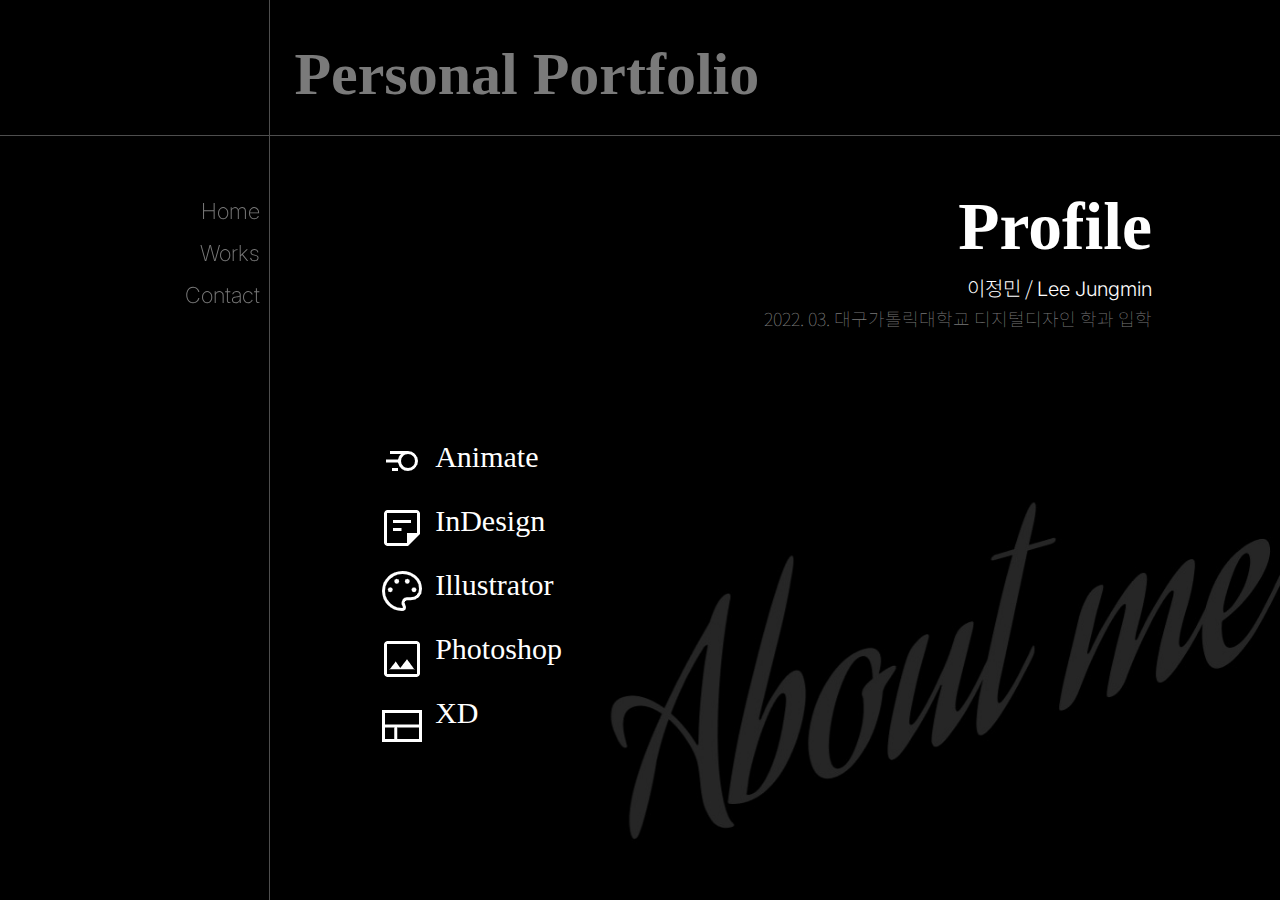
==== About me.html @ 19e83d0b "수정했음" ====
<!DOCTYPE html>  <!-- HTML5 문서임을 알려줌 -->
<html>
<head>
    <meta charset="utf-8">  <!-- 한글이 정상적으로 보이도록 설정 -->
    <meta name="viewport" content="width=device-width, initial-scale=1">  <!-- 모바일에서 콘텐츠 크기 최적화 -->
    <link rel="stylesheet" type="text/css" href="About me.css">
    <title>Personal Portfolio</title>
</head>

<body>

    <div id="line01"> 
    </div>

    <div id="line02">
        
    </div>

    <div id="header">
        <div id="navmenu">
            <a href="Main.html"><p>Home</p></a>
            <a href="Works.html"><p>Works</p></a>
            <a href="Contact.html"><p>Contact</p></a>
        </div>
        <div id="title">
            <h1>Personal Portfolio</h1>
        </div>

    </div>

    <div id="Pro">
        <h2>Profile</h2>
    </div>

    <div id="P_content01">
        <p>이정민 / <span class="etext">Lee Jungmin</span></p>
    </div>

    <div id="P_content02">
        <p>2022. 03. 대구가톨릭대학교 디지털디자인 학과 입학</p>
    </div>

    <div id="P_content03">
        <p>Animate</p>
        <p>InDesign</p>
        <p>Illustrator</p>
        <p>Photoshop</p>
        <p>XD</p>
    </div>

    <div id="picture01">
                <img src="Image/P__About_me.jpg">
    </div>

    <div class="picture-item">

        <div id="picture02">
            <img src="Image/animate.png">
        </div>
            
        <div id="picture03">
            <img src="Image/Indesign.png">
        </div>
    
        <div id="picture04">
            <img src="Image/Illustrator.png">
        </div>

        <div id="picture05">
            <img src="Image/photoshop.png">
        </div>

        <div id="picture06">
            <img src="Image/XD.png">
        </div>

    </div>
        
</body>
</html>
---- About me.css ----
/* -----------------------------------------------------------------------
타이포그래피 설정
----------------------------------------------------------------------- */

/* @font-face -> 웹폰트 사용을 위한 지시어(directive) */
/* html 파일과 같은 폴더에 들어있는 폰트 파일을 사용하는 경우 */

@import url('https://fonts.googleapis.com/css2?family=Noto+Sans+KR:wght@100;300&display=swap');

@import url('https://fonts.googleapis.com/css2?family=Inter:wght@200;300&display=swap');

body {
    margin: 0; padding: 0;
    background-color: rgb(0, 0, 0);
}


/* -----------------------------------------------------------------------
header 영역 - 로고, 메인메뉴
----------------------------------------------------------------------- */

#header {
    position: fixed;
    top: 0;
    left: 0;
    width: 100%;
    height: 36%;
    /* background-color: rgb(97, 61, 96); */
    z-index: 10000;
}
#navmenu {
    display: flex;
    flex-direction: column;
    position: absolute;
    bottom: 5%;
    left: 12.1%;
    padding-left: 2%;
    row-gap: 16px;
    text-align: right;
    /* background-color: blueviolet; */
}
#navmenu p {
    font-family: 'Inter', sans-serif;
    font-weight: 200;
    margin: 0 5px;
    
}
/* #navmenu 요소에 포함된 a 태그 스타일 설정 */
#navmenu a {
    color: rgb(122, 122, 122);
    font-size: 22px;
}
#navmenu a:link {
    text-decoration: none;
}
#navmenu a:hover {
    text-decoration: none;
    color: rgb(181, 44, 44);
}

#title {
    position: absolute;
    top: 0;
    left: 23%;
    font-size: 30px;
    color: rgb(122, 122, 122);
    /* background-color: aquamarine; */
}

#Pro {
    color: white;
    font-size: 45px;
    line-height: 160%;
    position: absolute;
    top: 15%;
    right: 10%;
    padding-left: 2%;
    /* background-color: rgb(74, 57, 35); */
}

#P_content01 {
    font-family: 'Noto Sans KR', sans-serif;
    font-weight: 300;
    color: white;
    font-size: 20px;
    line-height: 160%;
    position: absolute;
    top: 28%;
    right: 10%;
    padding-left: 2%;
    /* background-color: rgb(74, 57, 35); */
}

.etext {
    font-family: 'Inter', sans-serif;
    font-weight: 300;
}

#P_content02 {
    font-family: 'Noto Sans KR', sans-serif;
    font-weight: 100;
    color: rgb(122, 122, 122);
    font-size: 18px;
    line-height: 160%;
    position: absolute;
    top: 31.8%;
    right: 10%;
    padding-left: 2%;
    /* background-color: rgb(74, 57, 35); */
}

#P_content03 {
    position: absolute;
    font-size: 30px;
    top: 45.5%;
    left: 34%;
    color: white;
    /* background-color: blueviolet; */

}

/* -----------------------------------------------------------------------
Line 영역 - 선
----------------------------------------------------------------------- */

#line01 {
    position: absolute;
    border-top: 1.5px solid rgb(78, 78, 78);
    width: 100%;
    top: 15%;
    left: 0;
}

#line02 {
    position: absolute;
    border-right: 1.5px solid rgb(78, 78, 78);
    width: 21%;
    height: 100%;
    top: 0;
}

/* -----------------------------------------------------------------------
본문 영역
----------------------------------------------------------------------- */

#picture01 {
    display: flex;
    justify-content: end; /*아이템을 메인축(가로) 방향으로 가운데 정렬 */

    position: absolute;
    width: 64.8%;
    height: 40%;
    bottom: 6%;
    left: 35.2%;

    /* background-color: antiquewhite; */
}

#picture02 {
    display: flex;
    position: absolute;
    top: 48.5%;
    left: 29.5%;

    /* background-color: antiquewhite; */
}

#picture03 {
    display: flex;
    position: absolute;
    top: 56%;
    left: 29.5%;

    /* background-color: antiquewhite; */
}

#picture04 {
    display: flex;
    position: absolute;
    top: 63%;
    left: 29.5%;

    /* background-color: antiquewhite; */
}

#picture05 {
    display: flex;
    position: absolute;
    top: 70.5%;
    left: 29.5%;

    /* background-color: antiquewhite; */
}

#picture06 {
    display: flex;
    position: absolute;
    top: 78%;
    left: 29.5%;

    /* background-color: antiquewhite; */
}

.picture-item {
    /*width: 300px; */
    flex-basis: 300px; /* flex-basis는 메인축 방향의 기준 크기 */
    flex-grow: 0;
    flex-shrink: 0;

    /* .picture-item 클래스 요소도 flex 컨테이너로 설정 */
    display: flex;
    flex-direction: column; /* flex 메인축을 세로(column) 방향으로 설정 */
    justify-content: end;

    margin: 0 8px;
    /* border: solid 1px #000; */
}
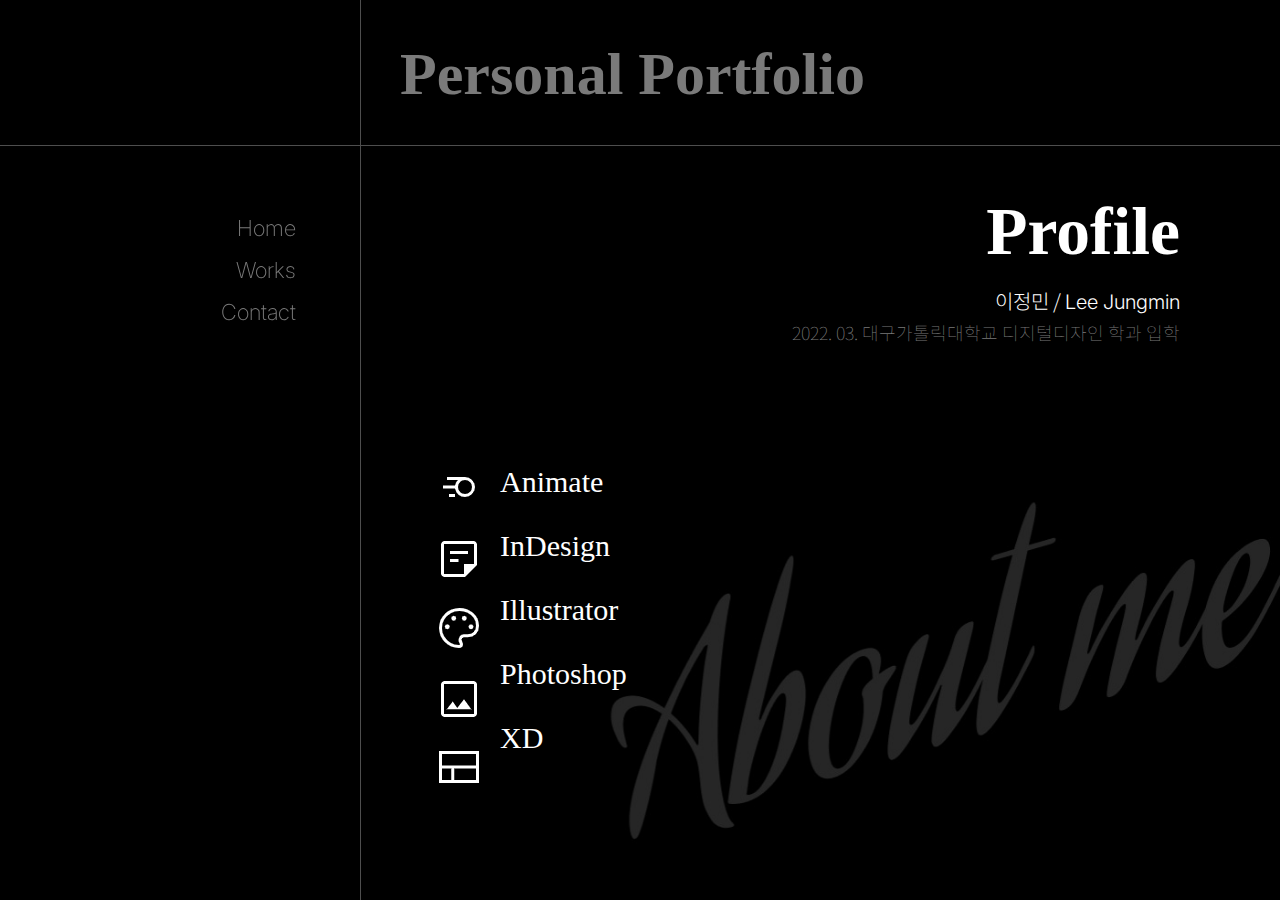
==== commit 6357aaea: "." ====
--- a/About me.html
+++ b/About me.html
@@ -18,7 +18,7 @@
 
     <div id="header">
         <div id="navmenu">
-            <a href="Main.html"><p>Home</p></a>
+            <a href="index.html"><p>Home</p></a>
             <a href="Works.html"><p>Works</p></a>
             <a href="Contact.html"><p>Contact</p></a>
         </div>
--- a/About me.css
+++ b/About me.css
@@ -24,7 +24,7 @@
     top: 0;
     left: 0;
     width: 100%;
-    height: 36%;
+    height: 342px;
     /* background-color: rgb(97, 61, 96); */
     z-index: 10000;
 }
@@ -32,8 +32,8 @@
     display: flex;
     flex-direction: column;
     position: absolute;
-    bottom: 5%;
-    left: 12.1%;
+    bottom: 17px;
+    left: 190px;
     padding-left: 2%;
     row-gap: 16px;
     text-align: right;
@@ -61,7 +61,7 @@
 #title {
     position: absolute;
     top: 0;
-    left: 23%;
+    left: 400px;
     font-size: 30px;
     color: rgb(122, 122, 122);
     /* background-color: aquamarine; */
@@ -72,8 +72,8 @@
     font-size: 45px;
     line-height: 160%;
     position: absolute;
-    top: 15%;
-    right: 10%;
+    top: 140px;
+    right: 100px;
     padding-left: 2%;
     /* background-color: rgb(74, 57, 35); */
 }
@@ -85,8 +85,8 @@
     font-size: 20px;
     line-height: 160%;
     position: absolute;
-    top: 28%;
-    right: 10%;
+    top: 265px;
+    right: 100px;
     padding-left: 2%;
     /* background-color: rgb(74, 57, 35); */
 }
@@ -103,8 +103,8 @@
     font-size: 18px;
     line-height: 160%;
     position: absolute;
-    top: 31.8%;
-    right: 10%;
+    top: 300px;
+    right: 100px;
     padding-left: 2%;
     /* background-color: rgb(74, 57, 35); */
 }
@@ -112,8 +112,8 @@
 #P_content03 {
     position: absolute;
     font-size: 30px;
-    top: 45.5%;
-    left: 34%;
+    top: 435px;
+    left: 500px;
     color: white;
     /* background-color: blueviolet; */
 
@@ -127,14 +127,14 @@
     position: absolute;
     border-top: 1.5px solid rgb(78, 78, 78);
     width: 100%;
-    top: 15%;
+    top: 145px;
     left: 0;
 }
 
 #line02 {
     position: absolute;
     border-right: 1.5px solid rgb(78, 78, 78);
-    width: 21%;
+    width: 360px;
     height: 100%;
     top: 0;
 }
@@ -152,6 +152,7 @@
     height: 40%;
     bottom: 6%;
     left: 35.2%;
+    z-index: -10000;
 
     /* background-color: antiquewhite; */
 }
@@ -159,8 +160,8 @@
 #picture02 {
     display: flex;
     position: absolute;
-    top: 48.5%;
-    left: 29.5%;
+    top: 463px;
+    left: 435px;
 
     /* background-color: antiquewhite; */
 }
@@ -168,8 +169,8 @@
 #picture03 {
     display: flex;
     position: absolute;
-    top: 56%;
-    left: 29.5%;
+    top: 535px;
+    left: 435px;
 
     /* background-color: antiquewhite; */
 }
@@ -177,8 +178,8 @@
 #picture04 {
     display: flex;
     position: absolute;
-    top: 63%;
-    left: 29.5%;
+    top: 604px;
+    left: 435px;
 
     /* background-color: antiquewhite; */
 }
@@ -186,8 +187,8 @@
 #picture05 {
     display: flex;
     position: absolute;
-    top: 70.5%;
-    left: 29.5%;
+    top: 675px;
+    left: 435px;
 
     /* background-color: antiquewhite; */
 }
@@ -195,8 +196,8 @@
 #picture06 {
     display: flex;
     position: absolute;
-    top: 78%;
-    left: 29.5%;
+    top: 743px;
+    left: 435px;
 
     /* background-color: antiquewhite; */
 }
@@ -214,4 +215,141 @@
 
     margin: 0 8px;
     /* border: solid 1px #000; */
+}
+
+
+@media screen and (max-width: 960px) {
+    #line02 {
+        width: 200px;
+    }
+
+    #title {
+        font-size: 28px;
+        left: 230px;
+        top: 5px;
+    }
+
+    #navmenu {
+        bottom: 5%;
+        left: 55px;
+        padding-left: 2%;
+    }
+
+    #Pro {
+        right: 55px;
+    }
+
+    #P_content01 {
+        right: 55px;
+    }
+
+    #P_content02 {
+        right: 55px;
+    }
+
+    #P_content03 {
+        left: 340px;
+    }
+
+    #picture01 {
+        height: 30%;
+    }
+
+    #picture02 {
+        left: 265px;
+    }
+
+    #picture03 {
+        left: 265px;
+    }
+
+    #picture04 {
+        left: 265px;
+    }
+
+    #picture05 {
+        left: 265px;
+    }
+
+    #picture06 {
+        left: 265px;
+    }
+}
+
+@media screen and (max-width: 792px) {
+    #title {
+        font-size: 25px;
+        left: 230px;
+        top: 15px;
+    }
+
+    #Pro {
+        font-size: 35px;
+        top: 170px;
+    }
+
+    #P_content01 {
+        font-size: 18px;
+    }
+
+    #P_content02 {
+        font-size: 16px;
+    }
+
+    #P_content03 {
+        font-size: 28px;
+    }
+
+    #picture01 {
+        height: 28%;
+    }
+
+    #picture02 {
+        height: 6.5%;
+        left: 260px;
+        top: 456px;
+    }
+
+    #picture03 {
+        height: 5.5%;
+        left: 264px;
+        top: 525px;
+    }
+
+    #picture04 {
+        height: 5.5%;
+        left: 264px;
+        top: 589px;
+    }
+
+    #picture05 {
+        height: 5.5%;
+        left: 264px;
+        top: 655px;
+    }
+
+    #picture06 {
+        height: 5.5%;
+        left: 264px;
+        top: 720px;
+    }
+}
+
+@media screen and (max-width: 735px) {
+
+    #line01 {
+        top: 180px;
+        width: 40.1%;
+    }
+
+    #line02 {
+        width: 380px;
+    }
+
+
+    #title{
+        left: 21px;
+        top: 0px;
+        font-size: 25px;
+    }
 }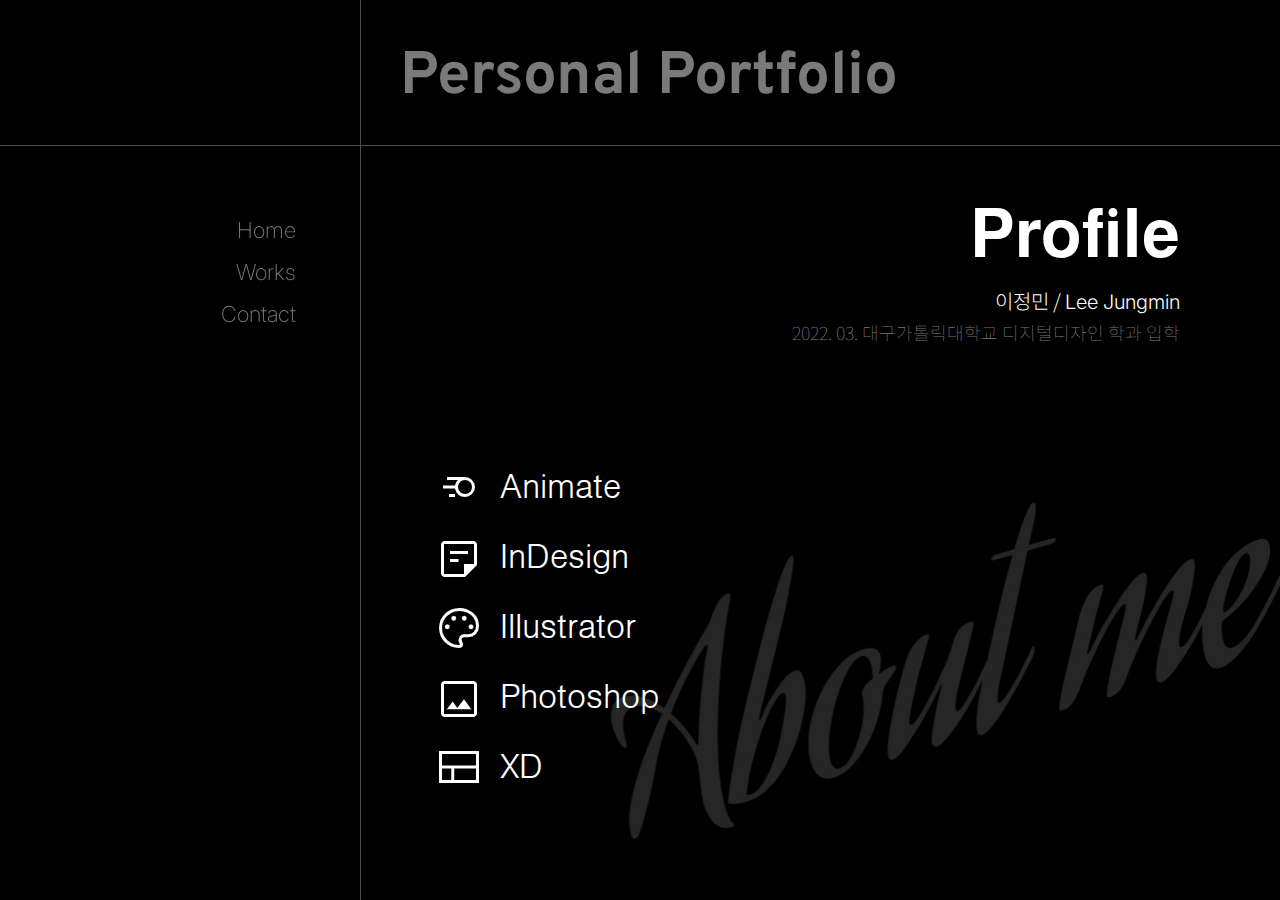
==== commit 19a1efea: "1130" ====
--- a/About me.html
+++ b/About me.html
@@ -4,24 +4,42 @@
     <meta charset="utf-8">  <!-- 한글이 정상적으로 보이도록 설정 -->
     <meta name="viewport" content="width=device-width, initial-scale=1">  <!-- 모바일에서 콘텐츠 크기 최적화 -->
     <link rel="stylesheet" type="text/css" href="About me.css">
+    <link
+        rel="stylesheet"
+        href="https://cdnjs.cloudflare.com/ajax/libs/animate.css/4.1.1/animate.min.css"
+      />
     <title>Personal Portfolio</title>
 </head>
 
 <body>
 
-    <div id="line01"> 
+    <div id="line01" class="animate__animated animate__fadeInLeft"> 
     </div>
 
-    <div id="line02">
+    <div id="line02" class="animate__animated animate__fadeInDownBig">
         
     </div>
 
     <div id="header">
-        <div id="navmenu">
+        <div id="navmenu" class="animate__animated animate__fadeInDownBig">
             <a href="index.html"><p>Home</p></a>
             <a href="Works.html"><p>Works</p></a>
             <a href="Contact.html"><p>Contact</p></a>
         </div>
+
+        <input type="checkbox" id="active">
+        <label for="active" class="menu-btn"><span></span></label>
+        <label for="active" class="close"></label>
+
+        <div class="wrapper">
+            <ul>
+                <li><a href="index.html">Home</a></li>
+                <li><a href="About me.html">About me</a></li>
+                <li><a href="Works.html">Works</a></li>
+                <li><a href="Contact.html">Contact</a></li>
+            </ul>
+        </div>
+
         <div id="title">
             <h1>Personal Portfolio</h1>
         </div>
@@ -48,7 +66,7 @@
         <p>XD</p>
     </div>
 
-    <div id="picture01">
+    <div id="picture01" class="animate__animated animate__fadeIn">
                 <img src="Image/P__About_me.jpg">
     </div>
 
--- a/About me.css
+++ b/About me.css
@@ -8,6 +8,24 @@
 @import url('https://fonts.googleapis.com/css2?family=Noto+Sans+KR:wght@100;300&display=swap');
 
 @import url('https://fonts.googleapis.com/css2?family=Inter:wght@200;300&display=swap');
+
+@import url('https://fonts.googleapis.com/css2?family=Almarai&display=swap');
+
+@import url('https://fonts.googleapis.com/css2?family=Almarai:wght@300&display=swap');
+
+@import url('https://fonts.googleapis.com/css2?family=Overpass:wght@400;500;600&display=swap');
+
+:root {
+    --primary-color: rgb(181, 44, 44);
+    --primary-bg-color: #000000;
+}
+
+
+
+html {
+    scroll-behavior: smooth; /* 스크롤 시 부드럽게 이동 */
+}
+
 
 body {
     margin: 0; padding: 0;
@@ -32,12 +50,14 @@
     display: flex;
     flex-direction: column;
     position: absolute;
-    bottom: 17px;
+    bottom: 15px;
     left: 190px;
     padding-left: 2%;
     row-gap: 16px;
     text-align: right;
     /* background-color: blueviolet; */
+
+    animation-duration: 3s;
 }
 #navmenu p {
     font-family: 'Inter', sans-serif;
@@ -60,6 +80,8 @@
 
 #title {
     position: absolute;
+    font-family: 'Overpass', sans-serif;
+    font-weight: 600;
     top: 0;
     left: 400px;
     font-size: 30px;
@@ -68,11 +90,12 @@
 }
 
 #Pro {
+    font-family: 'Almarai', sans-serif;
     color: white;
     font-size: 45px;
     line-height: 160%;
     position: absolute;
-    top: 140px;
+    top: 142px;
     right: 100px;
     padding-left: 2%;
     /* background-color: rgb(74, 57, 35); */
@@ -110,8 +133,10 @@
 }
 
 #P_content03 {
-    position: absolute;
-    font-size: 30px;
+    font-family: 'Almarai', sans-serif;
+    font-weight: 300;
+    position: absolute;
+    font-size: 33px;
     top: 435px;
     left: 500px;
     color: white;
@@ -129,6 +154,8 @@
     width: 100%;
     top: 145px;
     left: 0;
+
+    animation-duration: 2s;
 }
 
 #line02 {
@@ -137,6 +164,8 @@
     width: 360px;
     height: 100%;
     top: 0;
+
+    animation-duration: 2s;
 }
 
 /* -----------------------------------------------------------------------
@@ -151,10 +180,11 @@
     width: 64.8%;
     height: 40%;
     bottom: 6%;
-    left: 35.2%;
+    right: 0;
     z-index: -10000;
-
-    /* background-color: antiquewhite; */
+    /* background-color: antiquewhite; */
+
+    animation-duration: 2s;
 }
 
 #picture02 {
@@ -217,139 +247,234 @@
     /* border: solid 1px #000; */
 }
 
-
-@media screen and (max-width: 960px) {
+/* 햄버거 메뉴 아이콘 */
+.menu-btn{
+    display: none;
+    position: absolute;
+    z-index: 2;
+    left: 15px;
+    top: 20px;
+    height: 50px;
+    width: 50px;
+    text-align: center;
+    line-height: 50px;
+    border-radius: 50%;
+    font-size: 20px;
+    cursor: pointer;
+    transition: all 0.3s ease-in-out;
+}
+.menu-btn span,
+.menu-btn:before,
+.menu-btn:after{
+    content: "";
+    position: absolute;
+    top: calc(50% - 1px);
+    left: 30%;
+    width: 40%;
+    border-bottom: 2px solid #ffffff;
+    transition: transform .6s cubic-bezier(0.215, 0.61, 0.355, 1);
+}
+.menu-btn:before{
+    transform: translateY(-8px);
+}
+.menu-btn:after{
+    transform: translateY(8px);
+}
+
+/* 닫기 아이콘 */
+.close {
+    z-index: 1;
+    width: 100%;
+    height: 100%;
+    pointer-events: none;
+    transition: background .6s;
+}
+  
+#active:checked + .menu-btn span {
+    transform: scaleX(0);
+}
+#active:checked + .menu-btn:before {
+    transform: rotate(45deg);
+    border-color: #fff;
+}
+#active:checked + .menu-btn:after {
+    transform: rotate(-45deg);
+    border-color: #fff;
+}
+
+.wrapper{
+    position: fixed;
+    top: 0;
+    left: -100%;
+    height: 100%;
+    width: 100%;
+    background: var(--primary-bg-color);
+    transition: all 0.3s ease-in-out;
+}
+#active:checked ~ .wrapper{
+    left:0;
+}
+
+#active:checked + .menu-btn span {
+	transform: scaleX(0);
+}
+#active:checked + .menu-btn:before {
+	transform: rotate(45deg);
+    border-color: #ffffff;
+}
+#active:checked + .menu-btn:after {
+	transform: rotate(-45deg);
+    border-color: #ffffff;
+}
+
+.wrapper ul{
+    position: absolute;
+    top: 50%;
+    left: 50%;
+    height: 90%;
+    transform: translate(-50%, -50%);
+    padding-top: 80px;
+    list-style: none;
+    text-align: center;
+}
+.wrapper ul li{
+    width: 200px;
+    height: 60px;
+}
+.wrapper ul li a{
+    position: relative;
+    text-decoration: none;
+    font-family: 'Inter', sans-serif;
+    top: 100px;
+    font-size: 23px;
+    color: #ffffff;
+}
+.wrapper ul li a:hover{
+    color: var(--primary-color);
+   /* text-decoration: underline; */
+}
+
+/* 체크박스 숨기기 */
+input[type="checkbox"]{
+    display: none;
+}
+
+
+
+@media screen and (max-width: 1015px) {
+    
+    #line01 {
+        top: 85px;
+        width: 100%;
+    }
+
     #line02 {
-        width: 200px;
+        width: 78px;
+        height: 86px;
     }
 
     #title {
-        font-size: 28px;
-        left: 230px;
-        top: 5px;
+        width: 100%;
+        text-align: center;
+        margin: 0 auto;
+        padding-top: 1px;
+        padding-bottom: 1px;
+        left: 0;
+        font-size: 19px;
+        /* background-color: bisque; */
     }
 
     #navmenu {
-        bottom: 5%;
-        left: 55px;
+        display: none;
+        transform: translateX(-50%);
+        flex-direction: row;
+        column-gap: 70px;
+        top: 98px;
+        left: 70px;
         padding-left: 2%;
     }
 
     #Pro {
-        right: 55px;
+        font-family: 'Almarai', sans-serif;
+        font-size: 29px;
+        top: 135px;
+        left: 10px;
     }
 
     #P_content01 {
-        right: 55px;
+        font-size: 17px;
+        top: 216px;
+        left: 10px;
     }
 
     #P_content02 {
-        right: 55px;
+        font-size: 15px;
+        top: 246px;
+        left: 10px;
     }
 
     #P_content03 {
-        left: 340px;
+        font-size: 27px;
+        top: 364px;
+        left: 90px;
     }
 
     #picture01 {
-        height: 30%;
-    }
-
-    #picture02 {
-        left: 265px;
-    }
-
-    #picture03 {
-        left: 265px;
-    }
-
-    #picture04 {
-        left: 265px;
-    }
-
-    #picture05 {
-        left: 265px;
-    }
-
-    #picture06 {
-        left: 265px;
-    }
-}
-
-@media screen and (max-width: 792px) {
-    #title {
-        font-size: 25px;
-        left: 230px;
-        top: 15px;
-    }
-
-    #Pro {
-        font-size: 35px;
-        top: 170px;
-    }
-
-    #P_content01 {
-        font-size: 18px;
-    }
-
-    #P_content02 {
-        font-size: 16px;
-    }
-
-    #P_content03 {
-        font-size: 28px;
-    }
-
-    #picture01 {
-        height: 28%;
+        height: 20%;
+        bottom: 18%;
     }
 
     #picture02 {
         height: 6.5%;
-        left: 260px;
-        top: 456px;
+        left: 15px;
+        top: 375px;
     }
 
     #picture03 {
-        height: 5.5%;
-        left: 264px;
-        top: 525px;
+        height: 5.3%;
+        left: 21px;
+        top: 435px;
     }
 
     #picture04 {
-        height: 5.5%;
-        left: 264px;
-        top: 589px;
+        height: 5.3%;
+        left: 20px;
+        top: 495px;
     }
 
     #picture05 {
-        height: 5.5%;
-        left: 264px;
-        top: 655px;
+        height: 5.3%;
+        left: 20px;
+        top: 555px;
     }
 
     #picture06 {
-        height: 5.5%;
-        left: 264px;
-        top: 720px;
-    }
-}
-
-@media screen and (max-width: 735px) {
-
-    #line01 {
-        top: 180px;
-        width: 40.1%;
-    }
-
-    #line02 {
-        width: 380px;
-    }
-
-
-    #title{
-        left: 21px;
-        top: 0px;
-        font-size: 25px;
-    }
+        height: 5.2%;
+        left: 19px;
+        top: 612px;
+    }
+
+    .menu-btn {
+        display: block;
+    }
+}
+
+@media screen and (max-width: 480px) {
+    #title {
+        width: 100%;
+        text-align: center;
+        margin: 0;
+        padding-top: 1px;
+        padding-bottom: 1px;
+        left: 40px;
+        font-size: 17px;
+        /* background-color: bisque; */
+    }
+
+    #P_content03 {
+        font-size: 27px;
+        top: 358px;
+        left: 90px;
+    }
+
 }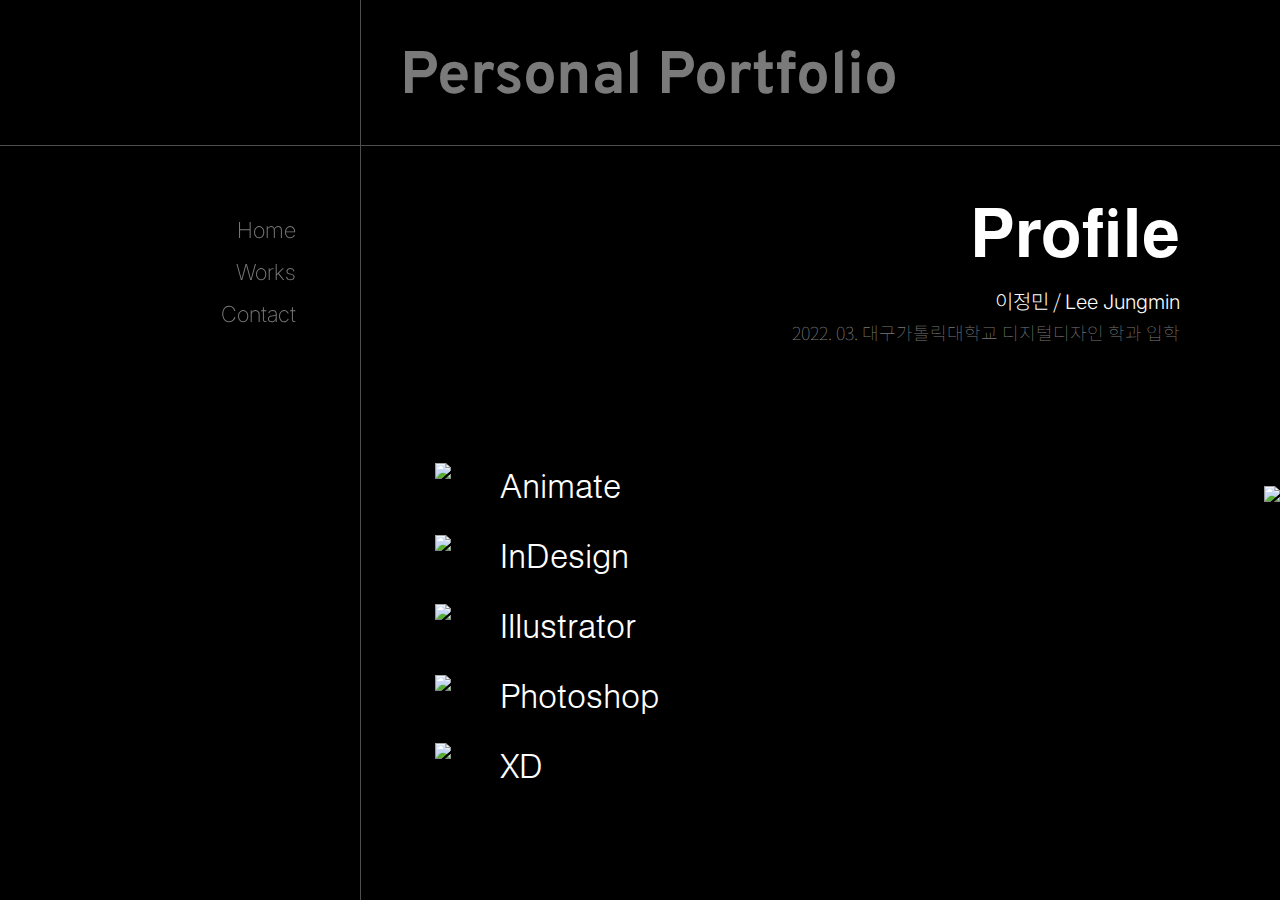
==== commit a8f73cb8: "Add files via upload" ====
--- a/About me.html
+++ b/About me.html
@@ -1,98 +1,98 @@
-<!DOCTYPE html>  <!-- HTML5 문서임을 알려줌 -->
-<html>
-<head>
-    <meta charset="utf-8">  <!-- 한글이 정상적으로 보이도록 설정 -->
-    <meta name="viewport" content="width=device-width, initial-scale=1">  <!-- 모바일에서 콘텐츠 크기 최적화 -->
-    <link rel="stylesheet" type="text/css" href="About me.css">
-    <link
-        rel="stylesheet"
-        href="https://cdnjs.cloudflare.com/ajax/libs/animate.css/4.1.1/animate.min.css"
-      />
-    <title>Personal Portfolio</title>
-</head>
-
-<body>
-
-    <div id="line01" class="animate__animated animate__fadeInLeft"> 
-    </div>
-
-    <div id="line02" class="animate__animated animate__fadeInDownBig">
-        
-    </div>
-
-    <div id="header">
-        <div id="navmenu" class="animate__animated animate__fadeInDownBig">
-            <a href="index.html"><p>Home</p></a>
-            <a href="Works.html"><p>Works</p></a>
-            <a href="Contact.html"><p>Contact</p></a>
-        </div>
-
-        <input type="checkbox" id="active">
-        <label for="active" class="menu-btn"><span></span></label>
-        <label for="active" class="close"></label>
-
-        <div class="wrapper">
-            <ul>
-                <li><a href="index.html">Home</a></li>
-                <li><a href="About me.html">About me</a></li>
-                <li><a href="Works.html">Works</a></li>
-                <li><a href="Contact.html">Contact</a></li>
-            </ul>
-        </div>
-
-        <div id="title">
-            <h1>Personal Portfolio</h1>
-        </div>
-
-    </div>
-
-    <div id="Pro">
-        <h2>Profile</h2>
-    </div>
-
-    <div id="P_content01">
-        <p>이정민 / <span class="etext">Lee Jungmin</span></p>
-    </div>
-
-    <div id="P_content02">
-        <p>2022. 03. 대구가톨릭대학교 디지털디자인 학과 입학</p>
-    </div>
-
-    <div id="P_content03">
-        <p>Animate</p>
-        <p>InDesign</p>
-        <p>Illustrator</p>
-        <p>Photoshop</p>
-        <p>XD</p>
-    </div>
-
-    <div id="picture01" class="animate__animated animate__fadeIn">
-                <img src="Image/P__About_me.jpg">
-    </div>
-
-    <div class="picture-item">
-
-        <div id="picture02">
-            <img src="Image/animate.png">
-        </div>
-            
-        <div id="picture03">
-            <img src="Image/Indesign.png">
-        </div>
-    
-        <div id="picture04">
-            <img src="Image/Illustrator.png">
-        </div>
-
-        <div id="picture05">
-            <img src="Image/photoshop.png">
-        </div>
-
-        <div id="picture06">
-            <img src="Image/XD.png">
-        </div>
-
-    </div>
-        
-</body>
+<!DOCTYPE html>  <!-- HTML5 문서임을 알려줌 -->
+<html>
+<head>
+    <meta charset="utf-8">  <!-- 한글이 정상적으로 보이도록 설정 -->
+    <meta name="viewport" content="width=device-width, initial-scale=1">  <!-- 모바일에서 콘텐츠 크기 최적화 -->
+    <link rel="stylesheet" type="text/css" href="About me.css">
+    <link
+        rel="stylesheet"
+        href="https://cdnjs.cloudflare.com/ajax/libs/animate.css/4.1.1/animate.min.css"
+      />
+    <title>Personal Portfolio</title>
+</head>
+
+<body>
+
+    <div id="line01" class="animate__animated animate__fadeInLeft"> 
+    </div>
+
+    <div id="line02" class="animate__animated animate__fadeInDownBig">
+        
+    </div>
+
+    <div id="header">
+        <div id="navmenu" class="animate__animated animate__fadeInDownBig">
+            <a href="index.html"><p>Home</p></a>
+            <a href="Works.html"><p>Works</p></a>
+            <a href="Contact.html"><p>Contact</p></a>
+        </div>
+
+        <input type="checkbox" id="active">
+        <label for="active" class="menu-btn"><span></span></label>
+        <label for="active" class="close"></label>
+
+        <div class="wrapper">
+            <ul>
+                <li><a href="index.html">Home</a></li>
+                <li><a href="About me.html">About me</a></li>
+                <li><a href="Works.html">Works</a></li>
+                <li><a href="Contact.html">Contact</a></li>
+            </ul>
+        </div>
+
+        <div id="title">
+            <h1>Personal Portfolio</h1>
+        </div>
+
+    </div>
+
+    <div id="Pro">
+        <h2>Profile</h2>
+    </div>
+
+    <div id="P_content01">
+        <p>이정민 / <span class="etext">Lee Jungmin</span></p>
+    </div>
+
+    <div id="P_content02">
+        <p>2022. 03. 대구가톨릭대학교 디지털디자인 학과 입학</p>
+    </div>
+
+    <div id="P_content03">
+        <p>Animate</p>
+        <p>InDesign</p>
+        <p>Illustrator</p>
+        <p>Photoshop</p>
+        <p>XD</p>
+    </div>
+
+    <div id="picture01" class="animate__animated animate__fadeIn">
+                <img src="Image/P__About_me.jpg">
+    </div>
+
+    <div class="picture-item">
+
+        <div id="picture02">
+            <img src="Image/animate.png">
+        </div>
+            
+        <div id="picture03">
+            <img src="Image/Indesign.png">
+        </div>
+    
+        <div id="picture04">
+            <img src="Image/Illustrator.png">
+        </div>
+
+        <div id="picture05">
+            <img src="Image/photoshop.png">
+        </div>
+
+        <div id="picture06">
+            <img src="Image/XD.png">
+        </div>
+
+    </div>
+        
+</body>
 </html>--- a/About me.css
+++ b/About me.css
@@ -1,480 +1,480 @@
-/* -----------------------------------------------------------------------
-타이포그래피 설정
------------------------------------------------------------------------ */
-
-/* @font-face -> 웹폰트 사용을 위한 지시어(directive) */
-/* html 파일과 같은 폴더에 들어있는 폰트 파일을 사용하는 경우 */
-
-@import url('https://fonts.googleapis.com/css2?family=Noto+Sans+KR:wght@100;300&display=swap');
-
-@import url('https://fonts.googleapis.com/css2?family=Inter:wght@200;300&display=swap');
-
-@import url('https://fonts.googleapis.com/css2?family=Almarai&display=swap');
-
-@import url('https://fonts.googleapis.com/css2?family=Almarai:wght@300&display=swap');
-
-@import url('https://fonts.googleapis.com/css2?family=Overpass:wght@400;500;600&display=swap');
-
-:root {
-    --primary-color: rgb(181, 44, 44);
-    --primary-bg-color: #000000;
-}
-
-
-
-html {
-    scroll-behavior: smooth; /* 스크롤 시 부드럽게 이동 */
-}
-
-
-body {
-    margin: 0; padding: 0;
-    background-color: rgb(0, 0, 0);
-}
-
-
-/* -----------------------------------------------------------------------
-header 영역 - 로고, 메인메뉴
------------------------------------------------------------------------ */
-
-#header {
-    position: fixed;
-    top: 0;
-    left: 0;
-    width: 100%;
-    height: 342px;
-    /* background-color: rgb(97, 61, 96); */
-    z-index: 10000;
-}
-#navmenu {
-    display: flex;
-    flex-direction: column;
-    position: absolute;
-    bottom: 15px;
-    left: 190px;
-    padding-left: 2%;
-    row-gap: 16px;
-    text-align: right;
-    /* background-color: blueviolet; */
-
-    animation-duration: 3s;
-}
-#navmenu p {
-    font-family: 'Inter', sans-serif;
-    font-weight: 200;
-    margin: 0 5px;
-    
-}
-/* #navmenu 요소에 포함된 a 태그 스타일 설정 */
-#navmenu a {
-    color: rgb(122, 122, 122);
-    font-size: 22px;
-}
-#navmenu a:link {
-    text-decoration: none;
-}
-#navmenu a:hover {
-    text-decoration: none;
-    color: rgb(181, 44, 44);
-}
-
-#title {
-    position: absolute;
-    font-family: 'Overpass', sans-serif;
-    font-weight: 600;
-    top: 0;
-    left: 400px;
-    font-size: 30px;
-    color: rgb(122, 122, 122);
-    /* background-color: aquamarine; */
-}
-
-#Pro {
-    font-family: 'Almarai', sans-serif;
-    color: white;
-    font-size: 45px;
-    line-height: 160%;
-    position: absolute;
-    top: 142px;
-    right: 100px;
-    padding-left: 2%;
-    /* background-color: rgb(74, 57, 35); */
-}
-
-#P_content01 {
-    font-family: 'Noto Sans KR', sans-serif;
-    font-weight: 300;
-    color: white;
-    font-size: 20px;
-    line-height: 160%;
-    position: absolute;
-    top: 265px;
-    right: 100px;
-    padding-left: 2%;
-    /* background-color: rgb(74, 57, 35); */
-}
-
-.etext {
-    font-family: 'Inter', sans-serif;
-    font-weight: 300;
-}
-
-#P_content02 {
-    font-family: 'Noto Sans KR', sans-serif;
-    font-weight: 100;
-    color: rgb(122, 122, 122);
-    font-size: 18px;
-    line-height: 160%;
-    position: absolute;
-    top: 300px;
-    right: 100px;
-    padding-left: 2%;
-    /* background-color: rgb(74, 57, 35); */
-}
-
-#P_content03 {
-    font-family: 'Almarai', sans-serif;
-    font-weight: 300;
-    position: absolute;
-    font-size: 33px;
-    top: 435px;
-    left: 500px;
-    color: white;
-    /* background-color: blueviolet; */
-
-}
-
-/* -----------------------------------------------------------------------
-Line 영역 - 선
------------------------------------------------------------------------ */
-
-#line01 {
-    position: absolute;
-    border-top: 1.5px solid rgb(78, 78, 78);
-    width: 100%;
-    top: 145px;
-    left: 0;
-
-    animation-duration: 2s;
-}
-
-#line02 {
-    position: absolute;
-    border-right: 1.5px solid rgb(78, 78, 78);
-    width: 360px;
-    height: 100%;
-    top: 0;
-
-    animation-duration: 2s;
-}
-
-/* -----------------------------------------------------------------------
-본문 영역
------------------------------------------------------------------------ */
-
-#picture01 {
-    display: flex;
-    justify-content: end; /*아이템을 메인축(가로) 방향으로 가운데 정렬 */
-
-    position: absolute;
-    width: 64.8%;
-    height: 40%;
-    bottom: 6%;
-    right: 0;
-    z-index: -10000;
-    /* background-color: antiquewhite; */
-
-    animation-duration: 2s;
-}
-
-#picture02 {
-    display: flex;
-    position: absolute;
-    top: 463px;
-    left: 435px;
-
-    /* background-color: antiquewhite; */
-}
-
-#picture03 {
-    display: flex;
-    position: absolute;
-    top: 535px;
-    left: 435px;
-
-    /* background-color: antiquewhite; */
-}
-
-#picture04 {
-    display: flex;
-    position: absolute;
-    top: 604px;
-    left: 435px;
-
-    /* background-color: antiquewhite; */
-}
-
-#picture05 {
-    display: flex;
-    position: absolute;
-    top: 675px;
-    left: 435px;
-
-    /* background-color: antiquewhite; */
-}
-
-#picture06 {
-    display: flex;
-    position: absolute;
-    top: 743px;
-    left: 435px;
-
-    /* background-color: antiquewhite; */
-}
-
-.picture-item {
-    /*width: 300px; */
-    flex-basis: 300px; /* flex-basis는 메인축 방향의 기준 크기 */
-    flex-grow: 0;
-    flex-shrink: 0;
-
-    /* .picture-item 클래스 요소도 flex 컨테이너로 설정 */
-    display: flex;
-    flex-direction: column; /* flex 메인축을 세로(column) 방향으로 설정 */
-    justify-content: end;
-
-    margin: 0 8px;
-    /* border: solid 1px #000; */
-}
-
-/* 햄버거 메뉴 아이콘 */
-.menu-btn{
-    display: none;
-    position: absolute;
-    z-index: 2;
-    left: 15px;
-    top: 20px;
-    height: 50px;
-    width: 50px;
-    text-align: center;
-    line-height: 50px;
-    border-radius: 50%;
-    font-size: 20px;
-    cursor: pointer;
-    transition: all 0.3s ease-in-out;
-}
-.menu-btn span,
-.menu-btn:before,
-.menu-btn:after{
-    content: "";
-    position: absolute;
-    top: calc(50% - 1px);
-    left: 30%;
-    width: 40%;
-    border-bottom: 2px solid #ffffff;
-    transition: transform .6s cubic-bezier(0.215, 0.61, 0.355, 1);
-}
-.menu-btn:before{
-    transform: translateY(-8px);
-}
-.menu-btn:after{
-    transform: translateY(8px);
-}
-
-/* 닫기 아이콘 */
-.close {
-    z-index: 1;
-    width: 100%;
-    height: 100%;
-    pointer-events: none;
-    transition: background .6s;
-}
-  
-#active:checked + .menu-btn span {
-    transform: scaleX(0);
-}
-#active:checked + .menu-btn:before {
-    transform: rotate(45deg);
-    border-color: #fff;
-}
-#active:checked + .menu-btn:after {
-    transform: rotate(-45deg);
-    border-color: #fff;
-}
-
-.wrapper{
-    position: fixed;
-    top: 0;
-    left: -100%;
-    height: 100%;
-    width: 100%;
-    background: var(--primary-bg-color);
-    transition: all 0.3s ease-in-out;
-}
-#active:checked ~ .wrapper{
-    left:0;
-}
-
-#active:checked + .menu-btn span {
-	transform: scaleX(0);
-}
-#active:checked + .menu-btn:before {
-	transform: rotate(45deg);
-    border-color: #ffffff;
-}
-#active:checked + .menu-btn:after {
-	transform: rotate(-45deg);
-    border-color: #ffffff;
-}
-
-.wrapper ul{
-    position: absolute;
-    top: 50%;
-    left: 50%;
-    height: 90%;
-    transform: translate(-50%, -50%);
-    padding-top: 80px;
-    list-style: none;
-    text-align: center;
-}
-.wrapper ul li{
-    width: 200px;
-    height: 60px;
-}
-.wrapper ul li a{
-    position: relative;
-    text-decoration: none;
-    font-family: 'Inter', sans-serif;
-    top: 100px;
-    font-size: 23px;
-    color: #ffffff;
-}
-.wrapper ul li a:hover{
-    color: var(--primary-color);
-   /* text-decoration: underline; */
-}
-
-/* 체크박스 숨기기 */
-input[type="checkbox"]{
-    display: none;
-}
-
-
-
-@media screen and (max-width: 1015px) {
-    
-    #line01 {
-        top: 85px;
-        width: 100%;
-    }
-
-    #line02 {
-        width: 78px;
-        height: 86px;
-    }
-
-    #title {
-        width: 100%;
-        text-align: center;
-        margin: 0 auto;
-        padding-top: 1px;
-        padding-bottom: 1px;
-        left: 0;
-        font-size: 19px;
-        /* background-color: bisque; */
-    }
-
-    #navmenu {
-        display: none;
-        transform: translateX(-50%);
-        flex-direction: row;
-        column-gap: 70px;
-        top: 98px;
-        left: 70px;
-        padding-left: 2%;
-    }
-
-    #Pro {
-        font-family: 'Almarai', sans-serif;
-        font-size: 29px;
-        top: 135px;
-        left: 10px;
-    }
-
-    #P_content01 {
-        font-size: 17px;
-        top: 216px;
-        left: 10px;
-    }
-
-    #P_content02 {
-        font-size: 15px;
-        top: 246px;
-        left: 10px;
-    }
-
-    #P_content03 {
-        font-size: 27px;
-        top: 364px;
-        left: 90px;
-    }
-
-    #picture01 {
-        height: 20%;
-        bottom: 18%;
-    }
-
-    #picture02 {
-        height: 6.5%;
-        left: 15px;
-        top: 375px;
-    }
-
-    #picture03 {
-        height: 5.3%;
-        left: 21px;
-        top: 435px;
-    }
-
-    #picture04 {
-        height: 5.3%;
-        left: 20px;
-        top: 495px;
-    }
-
-    #picture05 {
-        height: 5.3%;
-        left: 20px;
-        top: 555px;
-    }
-
-    #picture06 {
-        height: 5.2%;
-        left: 19px;
-        top: 612px;
-    }
-
-    .menu-btn {
-        display: block;
-    }
-}
-
-@media screen and (max-width: 480px) {
-    #title {
-        width: 100%;
-        text-align: center;
-        margin: 0;
-        padding-top: 1px;
-        padding-bottom: 1px;
-        left: 40px;
-        font-size: 17px;
-        /* background-color: bisque; */
-    }
-
-    #P_content03 {
-        font-size: 27px;
-        top: 358px;
-        left: 90px;
-    }
-
+/* -----------------------------------------------------------------------
+타이포그래피 설정
+----------------------------------------------------------------------- */
+
+/* @font-face -> 웹폰트 사용을 위한 지시어(directive) */
+/* html 파일과 같은 폴더에 들어있는 폰트 파일을 사용하는 경우 */
+
+@import url('https://fonts.googleapis.com/css2?family=Noto+Sans+KR:wght@100;300&display=swap');
+
+@import url('https://fonts.googleapis.com/css2?family=Inter:wght@200;300&display=swap');
+
+@import url('https://fonts.googleapis.com/css2?family=Almarai&display=swap');
+
+@import url('https://fonts.googleapis.com/css2?family=Almarai:wght@300&display=swap');
+
+@import url('https://fonts.googleapis.com/css2?family=Overpass:wght@400;500;600&display=swap');
+
+:root {
+    --primary-color: rgb(181, 44, 44);
+    --primary-bg-color: #000000;
+}
+
+
+
+html {
+    scroll-behavior: smooth; /* 스크롤 시 부드럽게 이동 */
+}
+
+
+body {
+    margin: 0; padding: 0;
+    background-color: rgb(0, 0, 0);
+}
+
+
+/* -----------------------------------------------------------------------
+header 영역 - 로고, 메인메뉴
+----------------------------------------------------------------------- */
+
+#header {
+    position: fixed;
+    top: 0;
+    left: 0;
+    width: 100%;
+    height: 342px;
+    /* background-color: rgb(97, 61, 96); */
+    z-index: 10000;
+}
+#navmenu {
+    display: flex;
+    flex-direction: column;
+    position: absolute;
+    bottom: 15px;
+    left: 190px;
+    padding-left: 2%;
+    row-gap: 16px;
+    text-align: right;
+    /* background-color: blueviolet; */
+
+    animation-duration: 3s;
+}
+#navmenu p {
+    font-family: 'Inter', sans-serif;
+    font-weight: 200;
+    margin: 0 5px;
+    
+}
+/* #navmenu 요소에 포함된 a 태그 스타일 설정 */
+#navmenu a {
+    color: rgb(122, 122, 122);
+    font-size: 22px;
+}
+#navmenu a:link {
+    text-decoration: none;
+}
+#navmenu a:hover {
+    text-decoration: none;
+    color: rgb(181, 44, 44);
+}
+
+#title {
+    position: absolute;
+    font-family: 'Overpass', sans-serif;
+    font-weight: 600;
+    top: 0;
+    left: 400px;
+    font-size: 30px;
+    color: rgb(122, 122, 122);
+    /* background-color: aquamarine; */
+}
+
+#Pro {
+    font-family: 'Almarai', sans-serif;
+    color: white;
+    font-size: 45px;
+    line-height: 160%;
+    position: absolute;
+    top: 142px;
+    right: 100px;
+    padding-left: 2%;
+    /* background-color: rgb(74, 57, 35); */
+}
+
+#P_content01 {
+    font-family: 'Noto Sans KR', sans-serif;
+    font-weight: 300;
+    color: white;
+    font-size: 20px;
+    line-height: 160%;
+    position: absolute;
+    top: 265px;
+    right: 100px;
+    padding-left: 2%;
+    /* background-color: rgb(74, 57, 35); */
+}
+
+.etext {
+    font-family: 'Inter', sans-serif;
+    font-weight: 300;
+}
+
+#P_content02 {
+    font-family: 'Noto Sans KR', sans-serif;
+    font-weight: 100;
+    color: rgb(122, 122, 122);
+    font-size: 18px;
+    line-height: 160%;
+    position: absolute;
+    top: 300px;
+    right: 100px;
+    padding-left: 2%;
+    /* background-color: rgb(74, 57, 35); */
+}
+
+#P_content03 {
+    font-family: 'Almarai', sans-serif;
+    font-weight: 300;
+    position: absolute;
+    font-size: 33px;
+    top: 435px;
+    left: 500px;
+    color: white;
+    /* background-color: blueviolet; */
+
+}
+
+/* -----------------------------------------------------------------------
+Line 영역 - 선
+----------------------------------------------------------------------- */
+
+#line01 {
+    position: absolute;
+    border-top: 1.5px solid rgb(78, 78, 78);
+    width: 100%;
+    top: 145px;
+    left: 0;
+
+    animation-duration: 2s;
+}
+
+#line02 {
+    position: absolute;
+    border-right: 1.5px solid rgb(78, 78, 78);
+    width: 360px;
+    height: 100%;
+    top: 0;
+
+    animation-duration: 2s;
+}
+
+/* -----------------------------------------------------------------------
+본문 영역
+----------------------------------------------------------------------- */
+
+#picture01 {
+    display: flex;
+    justify-content: end; /*아이템을 메인축(가로) 방향으로 가운데 정렬 */
+
+    position: absolute;
+    width: 64.8%;
+    height: 40%;
+    bottom: 6%;
+    right: 0;
+    z-index: -10000;
+    /* background-color: antiquewhite; */
+
+    animation-duration: 2s;
+}
+
+#picture02 {
+    display: flex;
+    position: absolute;
+    top: 463px;
+    left: 435px;
+
+    /* background-color: antiquewhite; */
+}
+
+#picture03 {
+    display: flex;
+    position: absolute;
+    top: 535px;
+    left: 435px;
+
+    /* background-color: antiquewhite; */
+}
+
+#picture04 {
+    display: flex;
+    position: absolute;
+    top: 604px;
+    left: 435px;
+
+    /* background-color: antiquewhite; */
+}
+
+#picture05 {
+    display: flex;
+    position: absolute;
+    top: 675px;
+    left: 435px;
+
+    /* background-color: antiquewhite; */
+}
+
+#picture06 {
+    display: flex;
+    position: absolute;
+    top: 743px;
+    left: 435px;
+
+    /* background-color: antiquewhite; */
+}
+
+.picture-item {
+    /*width: 300px; */
+    flex-basis: 300px; /* flex-basis는 메인축 방향의 기준 크기 */
+    flex-grow: 0;
+    flex-shrink: 0;
+
+    /* .picture-item 클래스 요소도 flex 컨테이너로 설정 */
+    display: flex;
+    flex-direction: column; /* flex 메인축을 세로(column) 방향으로 설정 */
+    justify-content: end;
+
+    margin: 0 8px;
+    /* border: solid 1px #000; */
+}
+
+/* 햄버거 메뉴 아이콘 */
+.menu-btn{
+    display: none;
+    position: absolute;
+    z-index: 2;
+    left: 15px;
+    top: 20px;
+    height: 50px;
+    width: 50px;
+    text-align: center;
+    line-height: 50px;
+    border-radius: 50%;
+    font-size: 20px;
+    cursor: pointer;
+    transition: all 0.3s ease-in-out;
+}
+.menu-btn span,
+.menu-btn:before,
+.menu-btn:after{
+    content: "";
+    position: absolute;
+    top: calc(50% - 1px);
+    left: 30%;
+    width: 40%;
+    border-bottom: 2px solid #ffffff;
+    transition: transform .6s cubic-bezier(0.215, 0.61, 0.355, 1);
+}
+.menu-btn:before{
+    transform: translateY(-8px);
+}
+.menu-btn:after{
+    transform: translateY(8px);
+}
+
+/* 닫기 아이콘 */
+.close {
+    z-index: 1;
+    width: 100%;
+    height: 100%;
+    pointer-events: none;
+    transition: background .6s;
+}
+  
+#active:checked + .menu-btn span {
+    transform: scaleX(0);
+}
+#active:checked + .menu-btn:before {
+    transform: rotate(45deg);
+    border-color: #fff;
+}
+#active:checked + .menu-btn:after {
+    transform: rotate(-45deg);
+    border-color: #fff;
+}
+
+.wrapper{
+    position: fixed;
+    top: 0;
+    left: -100%;
+    height: 100%;
+    width: 100%;
+    background: var(--primary-bg-color);
+    transition: all 0.3s ease-in-out;
+}
+#active:checked ~ .wrapper{
+    left:0;
+}
+
+#active:checked + .menu-btn span {
+	transform: scaleX(0);
+}
+#active:checked + .menu-btn:before {
+	transform: rotate(45deg);
+    border-color: #ffffff;
+}
+#active:checked + .menu-btn:after {
+	transform: rotate(-45deg);
+    border-color: #ffffff;
+}
+
+.wrapper ul{
+    position: absolute;
+    top: 50%;
+    left: 50%;
+    height: 90%;
+    transform: translate(-50%, -50%);
+    padding-top: 80px;
+    list-style: none;
+    text-align: center;
+}
+.wrapper ul li{
+    width: 200px;
+    height: 60px;
+}
+.wrapper ul li a{
+    position: relative;
+    text-decoration: none;
+    font-family: 'Inter', sans-serif;
+    top: 100px;
+    font-size: 23px;
+    color: #ffffff;
+}
+.wrapper ul li a:hover{
+    color: var(--primary-color);
+   /* text-decoration: underline; */
+}
+
+/* 체크박스 숨기기 */
+input[type="checkbox"]{
+    display: none;
+}
+
+
+
+@media screen and (max-width: 1015px) {
+    
+    #line01 {
+        top: 85px;
+        width: 100%;
+    }
+
+    #line02 {
+        width: 78px;
+        height: 86px;
+    }
+
+    #title {
+        width: 100%;
+        text-align: center;
+        margin: 0 auto;
+        padding-top: 1px;
+        padding-bottom: 1px;
+        left: 0;
+        font-size: 19px;
+        /* background-color: bisque; */
+    }
+
+    #navmenu {
+        display: none;
+        transform: translateX(-50%);
+        flex-direction: row;
+        column-gap: 70px;
+        top: 98px;
+        left: 70px;
+        padding-left: 2%;
+    }
+
+    #Pro {
+        font-family: 'Almarai', sans-serif;
+        font-size: 29px;
+        top: 135px;
+        left: 10px;
+    }
+
+    #P_content01 {
+        font-size: 17px;
+        top: 216px;
+        left: 10px;
+    }
+
+    #P_content02 {
+        font-size: 15px;
+        top: 246px;
+        left: 10px;
+    }
+
+    #P_content03 {
+        font-size: 27px;
+        top: 364px;
+        left: 90px;
+    }
+
+    #picture01 {
+        height: 20%;
+        bottom: 18%;
+    }
+
+    #picture02 {
+        height: 6.5%;
+        left: 15px;
+        top: 375px;
+    }
+
+    #picture03 {
+        height: 5.3%;
+        left: 21px;
+        top: 435px;
+    }
+
+    #picture04 {
+        height: 5.3%;
+        left: 20px;
+        top: 495px;
+    }
+
+    #picture05 {
+        height: 5.3%;
+        left: 20px;
+        top: 555px;
+    }
+
+    #picture06 {
+        height: 5.2%;
+        left: 19px;
+        top: 612px;
+    }
+
+    .menu-btn {
+        display: block;
+    }
+}
+
+@media screen and (max-width: 480px) {
+    #title {
+        width: 100%;
+        text-align: center;
+        margin: 0;
+        padding-top: 1px;
+        padding-bottom: 1px;
+        left: 40px;
+        font-size: 17px;
+        /* background-color: bisque; */
+    }
+
+    #P_content03 {
+        font-size: 27px;
+        top: 358px;
+        left: 90px;
+    }
+
 }